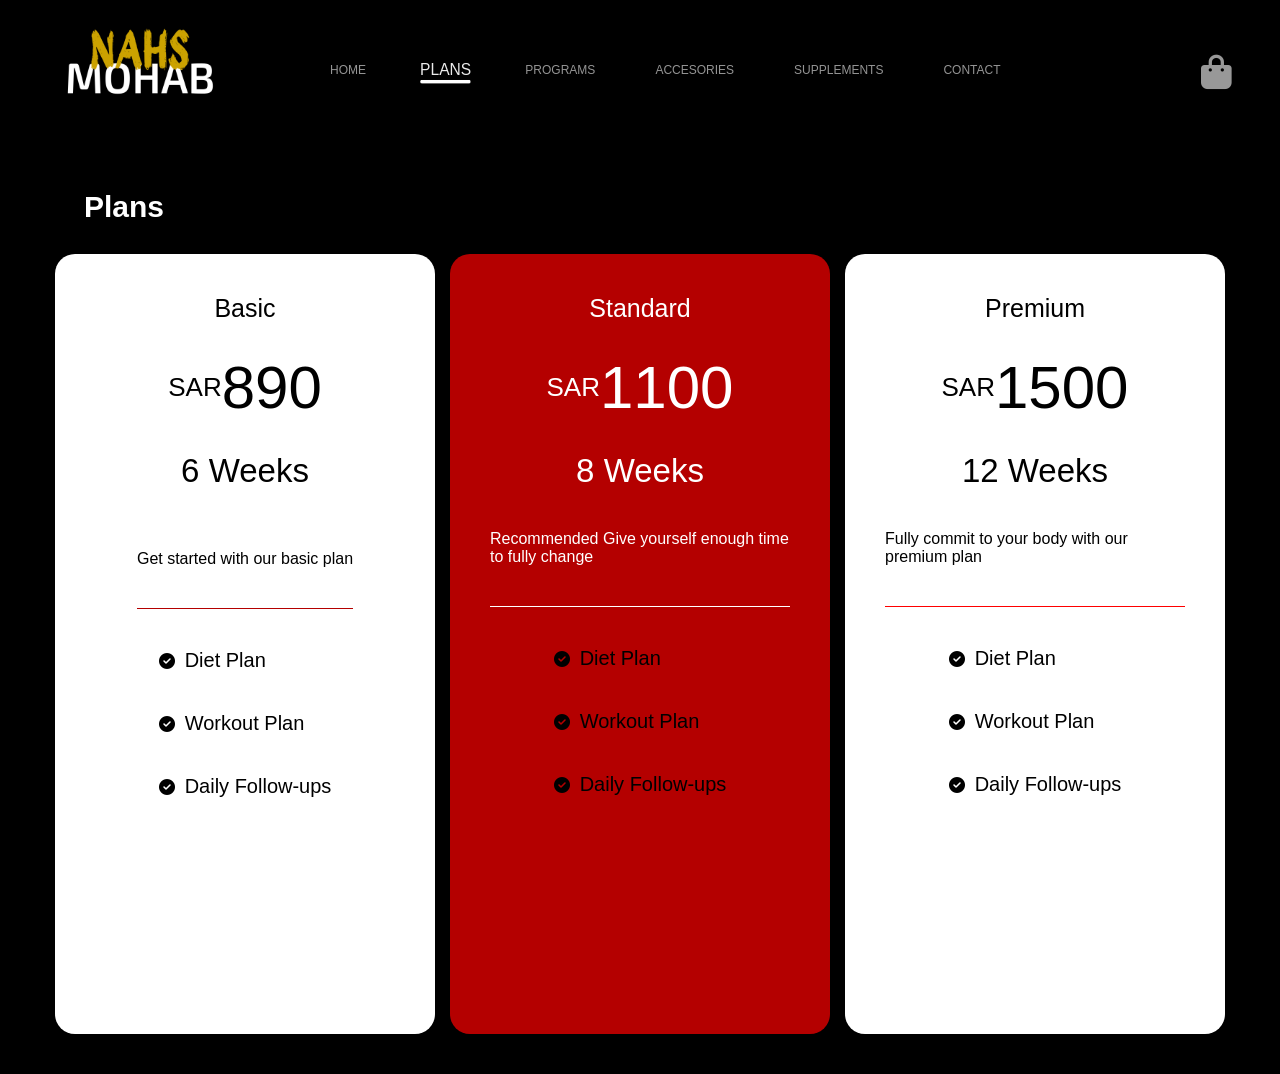
==== plans.html @ 23545c99 "Add files via upload" ====
<!-- بسم الله الرحمن الرحيم -->
<!DOCTYPE html>
<html lang="en">
  <head>
    <meta charset="UTF-8" />
    <meta name="viewport" content="width=device-width, initial-scale=1.0" />
    <link rel="stylesheet" href="plans.css" />
    <link
      rel="stylesheet"
      href="https://cdnjs.cloudflare.com/ajax/libs/font-awesome/6.5.0/css/all.min.css"
    />
    <title>mohabnahs</title>
  </head>
  <body>
    <header>
      <img class="logoImg" src="logo.png" alt="" />
      <nav>
        <p><a href="index.html">HOME</a></p>
        <p class="plans">PLANS</p>
        <p>PROGRAMS</p>
        <p>ACCESORIES</p>
        <p>SUPPLEMENTS</p>
        <p>CONTACT</p>
      </nav>
      <div class="bagDiv">
        <i class="fa-solid fa-bag-shopping"></i>
      </div>
    </header>

    <main>
      <div class="title">Plans</div>
      <section class="listSection">
        <div class="list1 lists">
          <p class="titleList1">Basic</p>
          <div class="priceList1">
            <span class="sar">SAR</span>
          </div>
          <div class="weeks1section">
            <span class="weeks">Weeks</span>
          </div>
          <span class="contentSection1 content"
            >Get started with our basic plan</span
          >
          <nav class="navLists">
            <span class="icon1"><i class="fa-solid fa-circle-check"></i></span>
            <span class="icon2"><i class="fa-solid fa-circle-check"></i></span>
            <span class="icon3"><i class="fa-solid fa-circle-check"></i></span>
          </nav>
        </div>

        <div class="list2 lists">
          <p class="titleList2">Standard</p>
          <div class="priceList2">
            <span class="sar">SAR</span>
          </div>
          <div class="weeks2section">
            <span class="weeks">Weeks</span>
          </div>
          <span class="contentSection2 content">
            Recommended Give yourself enough time to fully change
          </span>
          <nav class="navLists">
            <span class="icon1"><i class="fa-solid fa-circle-check"></i></span>
            <span class="icon2"><i class="fa-solid fa-circle-check"></i></span>
            <span class="icon3"><i class="fa-solid fa-circle-check"></i></span>
          </nav>
        </div>

        <div class="list3 lists">
          <p class="titleList3">Premium</p>
          <div class="priceList3">
            <span class="sar">SAR</span>
          </div>
          <div class="weeks3section">
            <span class="weeks">Weeks</span>
          </div>
          <span class="contentSection3 content">
            Fully commit to your body with our premium plan
          </span>
          <nav class="navLists">
            <span class="icon1"><i class="fa-solid fa-circle-check"></i></span>
            <span class="icon2"><i class="fa-solid fa-circle-check"></i></span>
            <span class="icon3"><i class="fa-solid fa-circle-check"></i></span>
          </nav>
        </div>
      </section>
    </main>

    <footer></footer>
    <script src="plans.js"></script>
  </body>
</html>
---- plans.css ----
/* بسم الله الرحمن الرحيم */
* {
  margin: 0;
  padding: 0;
}

body {
  font-family: Verdana, Geneva, Tahoma, sans-serif;
  background-color: black;
}

header {
  padding: 0px 50px;
  display: flex;
  flex-direction: row;
  z-index: 1;
  position: fixed;
  width: 100%;
  background-color: black;
  top: 0;
}

a {
  color: rgba(255, 255, 255, 0.582);
  text-decoration: none;
}

.logoImg {
  width: 180px;
  cursor: pointer;
}

header nav {
  display: flex;
  flex-direction: row;
  gap: 60px;
  align-items: center;
  margin-right: 200px;
  margin-left: 100px;
}

header nav p {
  color: rgba(255, 255, 255, 0.582);
  font-size: 12px;
  cursor: pointer;
  position: relative;
  padding: 0px 0px 4px 0px;
  transition: 120ms;
}

header nav p::after {
  content: "";
  position: absolute;
  left: 0;
  bottom: 0;
  width: 0%;
  border-bottom: 3px solid white;
  border-radius: 10px;
  transition: 0.3s;
}

header nav p:hover {
  color: rgba(255, 255, 255, 0.918);
}

header nav p:hover::after {
  width: 100%;
}

.plans {
  cursor: default;
  scale: 1.3;
  color: rgba(255, 255, 255, 0.918);
}

.plans::after {
  content: "";
  position: absolute;
  left: 0;
  bottom: 0;
  width: 100%;
  border-bottom: 3px solid white;
  border-radius: 10px;
  transition: 0.3s;
  cursor: default;
}

.plans:focus::after {
  width: 100%;
}

.bagDiv {
  display: flex;
  align-items: center;
}

.fa-bag-shopping {
  color: rgba(255, 255, 255, 0.596);
  font-size: 35px;
  display: flex;
  cursor: pointer;
  transition: 0.3s;
}

.fa-bag-shopping:hover {
  color: rgb(255, 255, 255);
  font-size: 35px;
  display: flex;
  cursor: pointer;
}

main {
  margin-top: 150px;
  display: flex;
  flex-direction: column;
  height: auto;
  width: auto;
  padding: 40px;
}

.title {
  color: white;
  font-weight: bold;
  font-size: 30px;
  margin-left: 44px;
  margin-bottom: 30px;
}

.listSection {
  display: flex;
  flex-direction: row;
  gap: 15px;
  align-items: center;
  justify-content: center;
}

.lists {
  width: 300px;
  height: 700px;
  border-radius: 20px;
  display: flex;
  justify-content: start;
  align-items: center;
  padding: 40px;
  flex-direction: column;
}

.list1,
.list3 {
  background-color: white;
}

.list2 {
  background-color: rgb(180, 0, 0);
}

.list1 p,
.list3 p {
  font-size: 25px;
}

.list2 p {
  color: white;
  font-size: 25px;
}

.priceList1 {
  display: flex;
  flex-direction: row;
  align-items: center;
  margin-top: 30px;
}

.priceList1::after {
  content: "890";
  font-size: 60px;
  display: flex;
  flex-direction: row;
}

.priceList1 {
  display: flex;
  flex-direction: row;
  align-items: center;
  margin-top: 30px;
}

.priceList1::after {
  content: "890";
  font-size: 60px;
  display: flex;
  flex-direction: row;
}

.priceList2 {
  display: flex;
  flex-direction: row;
  align-items: center;
  margin-top: 30px;
  color: white;
}

.priceList2::after {
  content: "1100";
  font-size: 60px;
  display: flex;
  flex-direction: row;
  color: white;
}

.priceList3 {
  display: flex;
  flex-direction: row;
  align-items: center;
  margin-top: 30px;
}

.priceList3::after {
  content: "1500";
  font-size: 60px;
  display: flex;
  flex-direction: row;
}

.sar {
  font-size: 26px;
}

.weeks1section,
.weeks3section {
  margin-top: 30px;
  font-size: 33px;
  color: black;
}

.weeks2section {
  margin-top: 30px;
  font-size: 33px;
  color: white;
}

.weeks1section::before {
  content: "6";
}

.weeks2section::before {
  content: "8";
}

.weeks3section::before {
  content: "12";
}

.contentSection1 {
  margin-top: 60px;
  font-size: 16px;
  font-weight: 500;
  padding-bottom: 40px;
  border-bottom: 1px solid rgb(180, 0, 0);
}

.contentSection2 {
  color: white;
  margin-top: 40px;
  font-size: 16px;
  font-weight: 500;
  padding-bottom: 40px;
  border-bottom: 1px solid white;
}

.contentSection3 {
  margin-top: 40px;
  font-size: 16px;
  font-weight: 500;
  padding-bottom: 40px;
  border-bottom: 1px solid red;
}

.navLists {
  display: flex;
  flex-direction: column;
  gap: 40px;
  margin-top: 40px;
  text-align: start;
}

.fa-circle-check {
  display: flex;
  color: black;
  justify-content: start;
  align-items: start;
}

.icon1::after {
  content: "Diet Plan";
  margin-left: 10px;
  font-size: 20px;
}

.icon2::after {
  content: "Workout Plan";
  margin-left: 10px;
  font-size: 20px;
}

.icon3::after{
  content: 'Daily Follow-ups';
  margin-left: 10px;
  font-size: 20px;
}
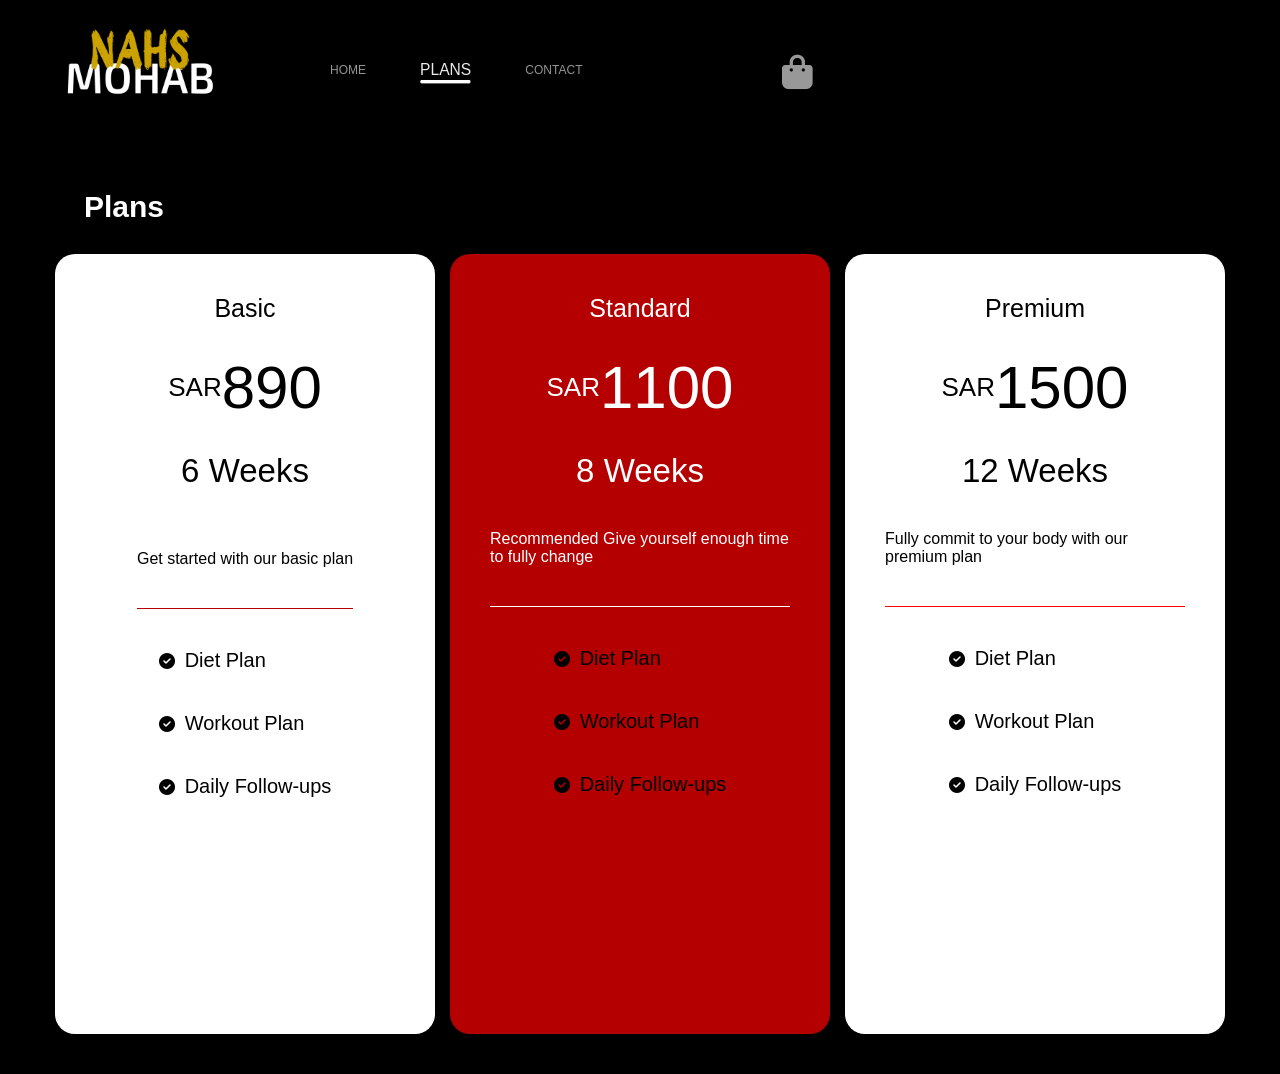
==== commit d6e1f1af: "Refactor plans.html to remove duplicates Removed duplicate sections and adjusted navigation items." ====
--- a/plans.html
+++ b/plans.html
@@ -17,9 +17,6 @@
       <nav>
         <p><a href="index.html">HOME</a></p>
         <p class="plans">PLANS</p>
-        <p>PROGRAMS</p>
-        <p>ACCESORIES</p>
-        <p>SUPPLEMENTS</p>
         <p>CONTACT</p>
       </nav>
       <div class="bagDiv">
@@ -90,3 +87,4 @@
     <script src="plans.js"></script>
   </body>
 </html>
+
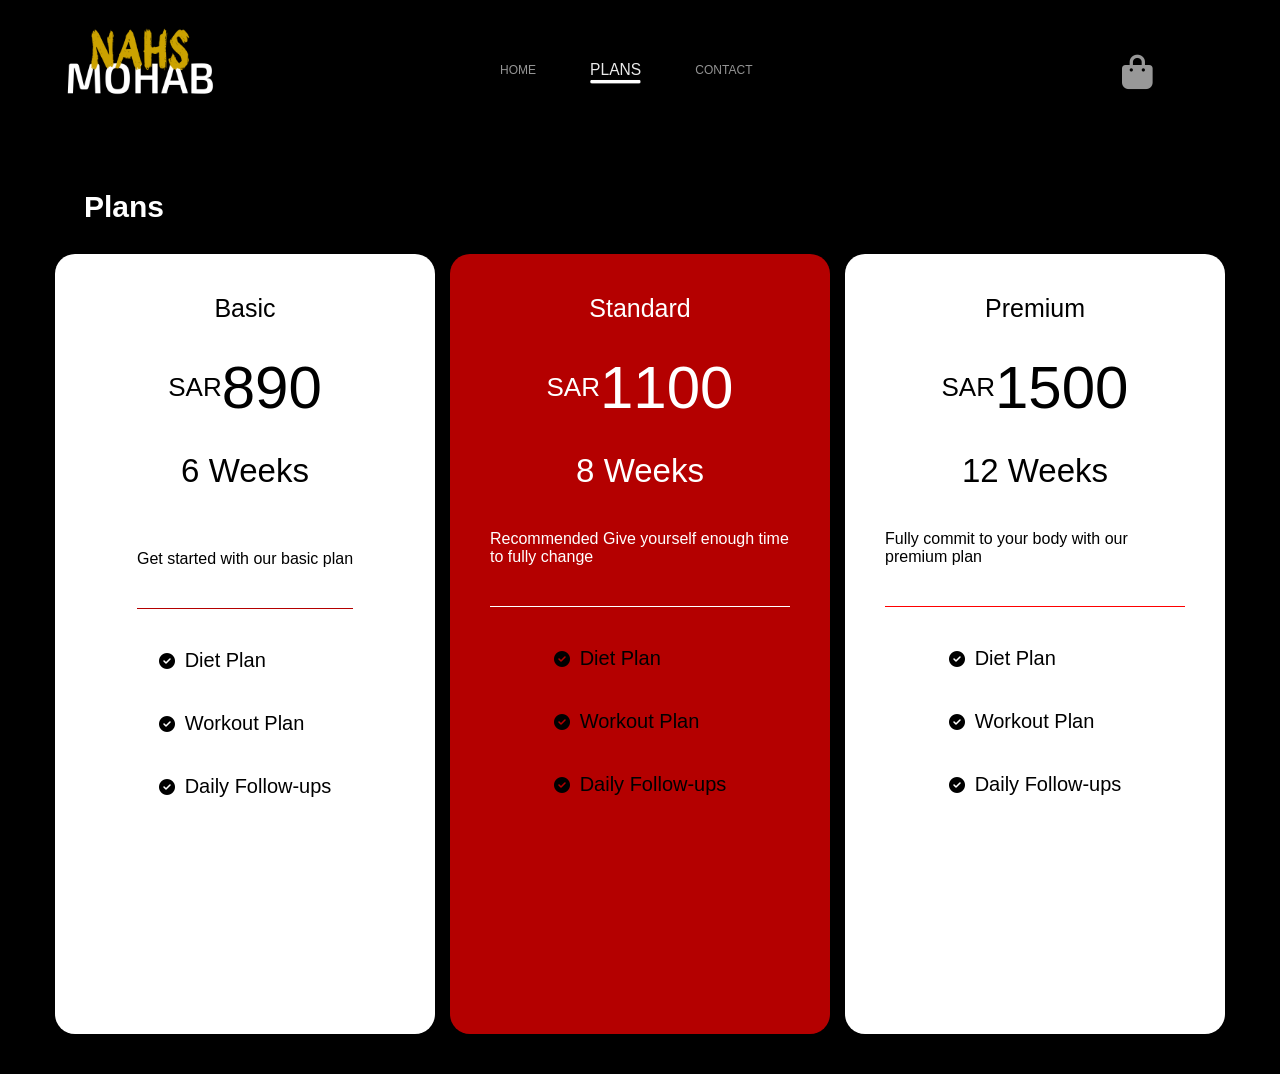
==== commit 089c4d3d: "Add files via upload" ====
--- a/plans.html
+++ b/plans.html
@@ -1,90 +1,87 @@
 <!-- بسم الله الرحمن الرحيم -->
 <!DOCTYPE html>
 <html lang="en">
-  <head>
-    <meta charset="UTF-8" />
-    <meta name="viewport" content="width=device-width, initial-scale=1.0" />
-    <link rel="stylesheet" href="plans.css" />
-    <link
-      rel="stylesheet"
-      href="https://cdnjs.cloudflare.com/ajax/libs/font-awesome/6.5.0/css/all.min.css"
-    />
-    <title>mohabnahs</title>
-  </head>
-  <body>
-    <header>
-      <img class="logoImg" src="logo.png" alt="" />
-      <nav>
-        <p><a href="index.html">HOME</a></p>
-        <p class="plans">PLANS</p>
-        <p>CONTACT</p>
-      </nav>
-      <div class="bagDiv">
-        <i class="fa-solid fa-bag-shopping"></i>
+
+<head>
+  <meta charset="UTF-8" />
+  <meta name="viewport" content="width=device-width, initial-scale=1.0" />
+  <link rel="stylesheet" href="plans.css" />
+  <link rel="stylesheet" href="https://cdnjs.cloudflare.com/ajax/libs/font-awesome/6.5.0/css/all.min.css" />
+  <title>mohabnahs</title>
+</head>
+
+<body>
+  <header>
+    <img class="logoImg" src="logo.png" alt="" />
+    <nav>
+      <p><a href="index.html">HOME</a></p>
+      <p class="plans">PLANS</p>
+      <p>CONTACT</p>
+    </nav>
+    <div class="bagDiv">
+      <i class="fa-solid fa-bag-shopping"></i>
+    </div>
+  </header>
+
+  <main>
+    <div class="title">Plans</div>
+    <section class="listSection">
+      <div class="list1 lists">
+        <p class="titleList1">Basic</p>
+        <div class="priceList1">
+          <span class="sar">SAR</span>
+        </div>
+        <div class="weeks1section">
+          <span class="weeks">Weeks</span>
+        </div>
+        <span class="contentSection1 content">Get started with our basic plan</span>
+        <nav class="navLists">
+          <span class="icon1"><i class="fa-solid fa-circle-check"></i></span>
+          <span class="icon2"><i class="fa-solid fa-circle-check"></i></span>
+          <span class="icon3"><i class="fa-solid fa-circle-check"></i></span>
+        </nav>
       </div>
-    </header>
 
-    <main>
-      <div class="title">Plans</div>
-      <section class="listSection">
-        <div class="list1 lists">
-          <p class="titleList1">Basic</p>
-          <div class="priceList1">
-            <span class="sar">SAR</span>
-          </div>
-          <div class="weeks1section">
-            <span class="weeks">Weeks</span>
-          </div>
-          <span class="contentSection1 content"
-            >Get started with our basic plan</span
-          >
-          <nav class="navLists">
-            <span class="icon1"><i class="fa-solid fa-circle-check"></i></span>
-            <span class="icon2"><i class="fa-solid fa-circle-check"></i></span>
-            <span class="icon3"><i class="fa-solid fa-circle-check"></i></span>
-          </nav>
+      <div class="list2 lists">
+        <p class="titleList2">Standard</p>
+        <div class="priceList2">
+          <span class="sar">SAR</span>
         </div>
+        <div class="weeks2section">
+          <span class="weeks">Weeks</span>
+        </div>
+        <span class="contentSection2 content">
+          Recommended Give yourself enough time to fully change
+        </span>
+        <nav class="navLists">
+          <span class="icon1"><i class="fa-solid fa-circle-check"></i></span>
+          <span class="icon2"><i class="fa-solid fa-circle-check"></i></span>
+          <span class="icon3"><i class="fa-solid fa-circle-check"></i></span>
+        </nav>
+      </div>
 
-        <div class="list2 lists">
-          <p class="titleList2">Standard</p>
-          <div class="priceList2">
-            <span class="sar">SAR</span>
-          </div>
-          <div class="weeks2section">
-            <span class="weeks">Weeks</span>
-          </div>
-          <span class="contentSection2 content">
-            Recommended Give yourself enough time to fully change
-          </span>
-          <nav class="navLists">
-            <span class="icon1"><i class="fa-solid fa-circle-check"></i></span>
-            <span class="icon2"><i class="fa-solid fa-circle-check"></i></span>
-            <span class="icon3"><i class="fa-solid fa-circle-check"></i></span>
-          </nav>
+      <div class="list3 lists">
+        <p class="titleList3">Premium</p>
+        <div class="priceList3">
+          <span class="sar">SAR</span>
         </div>
+        <div class="weeks3section">
+          <span class="weeks">Weeks</span>
+        </div>
+        <span class="contentSection3 content">
+          Fully commit to your body with our premium plan
+        </span>
+        <nav class="navLists">
+          <span class="icon1"><i class="fa-solid fa-circle-check"></i></span>
+          <span class="icon2"><i class="fa-solid fa-circle-check"></i></span>
+          <span class="icon3"><i class="fa-solid fa-circle-check"></i></span>
+        </nav>
+      </div>
+    </section>
+  </main>
 
-        <div class="list3 lists">
-          <p class="titleList3">Premium</p>
-          <div class="priceList3">
-            <span class="sar">SAR</span>
-          </div>
-          <div class="weeks3section">
-            <span class="weeks">Weeks</span>
-          </div>
-          <span class="contentSection3 content">
-            Fully commit to your body with our premium plan
-          </span>
-          <nav class="navLists">
-            <span class="icon1"><i class="fa-solid fa-circle-check"></i></span>
-            <span class="icon2"><i class="fa-solid fa-circle-check"></i></span>
-            <span class="icon3"><i class="fa-solid fa-circle-check"></i></span>
-          </nav>
-        </div>
-      </section>
-    </main>
+  <footer></footer>
+  <script src="plans.js"></script>
+</body>
 
-    <footer></footer>
-    <script src="plans.js"></script>
-  </body>
-</html>
-
+</html>
--- a/plans.css
+++ b/plans.css
@@ -18,6 +18,7 @@
   width: 100%;
   background-color: black;
   top: 0;
+  gap: 170px;
 }
 
 a {
@@ -303,7 +304,7 @@
   font-size: 20px;
 }
 
-.icon3::after{
+.icon3::after {
   content: 'Daily Follow-ups';
   margin-left: 10px;
   font-size: 20px;
